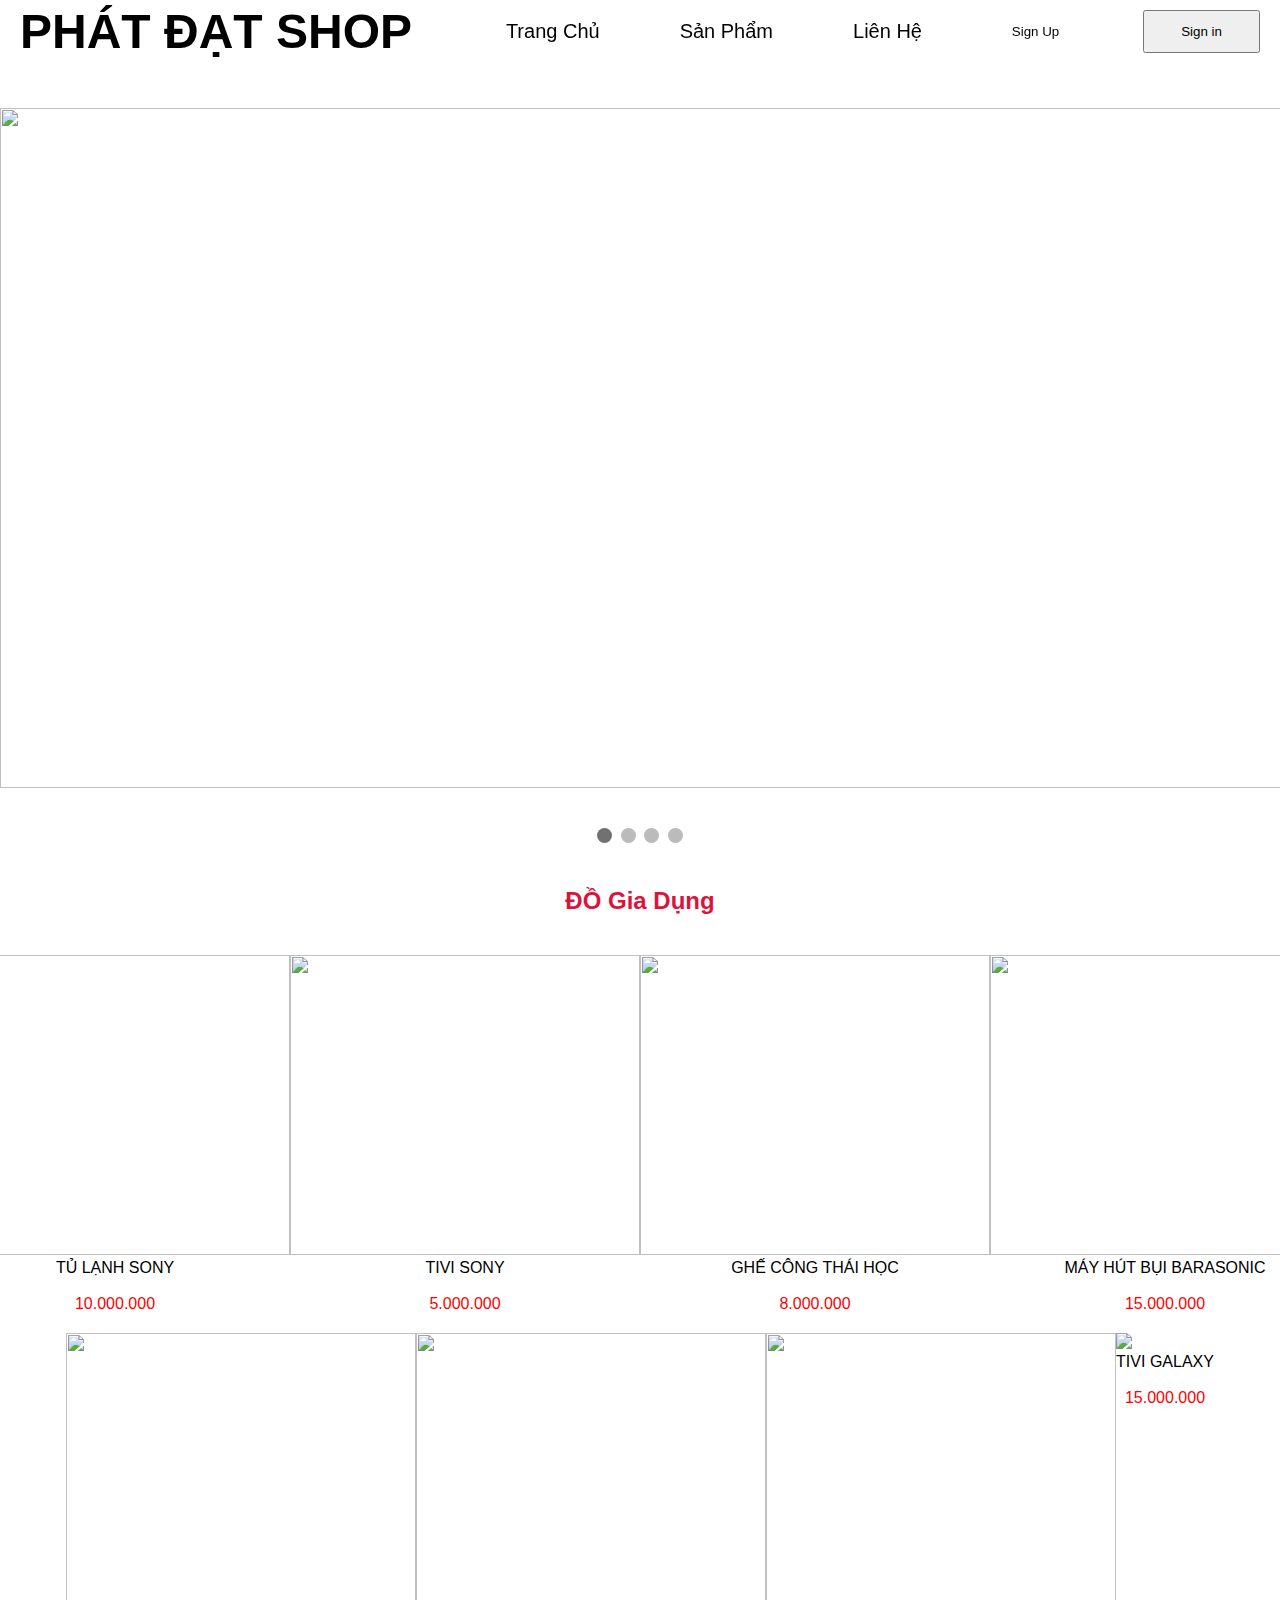
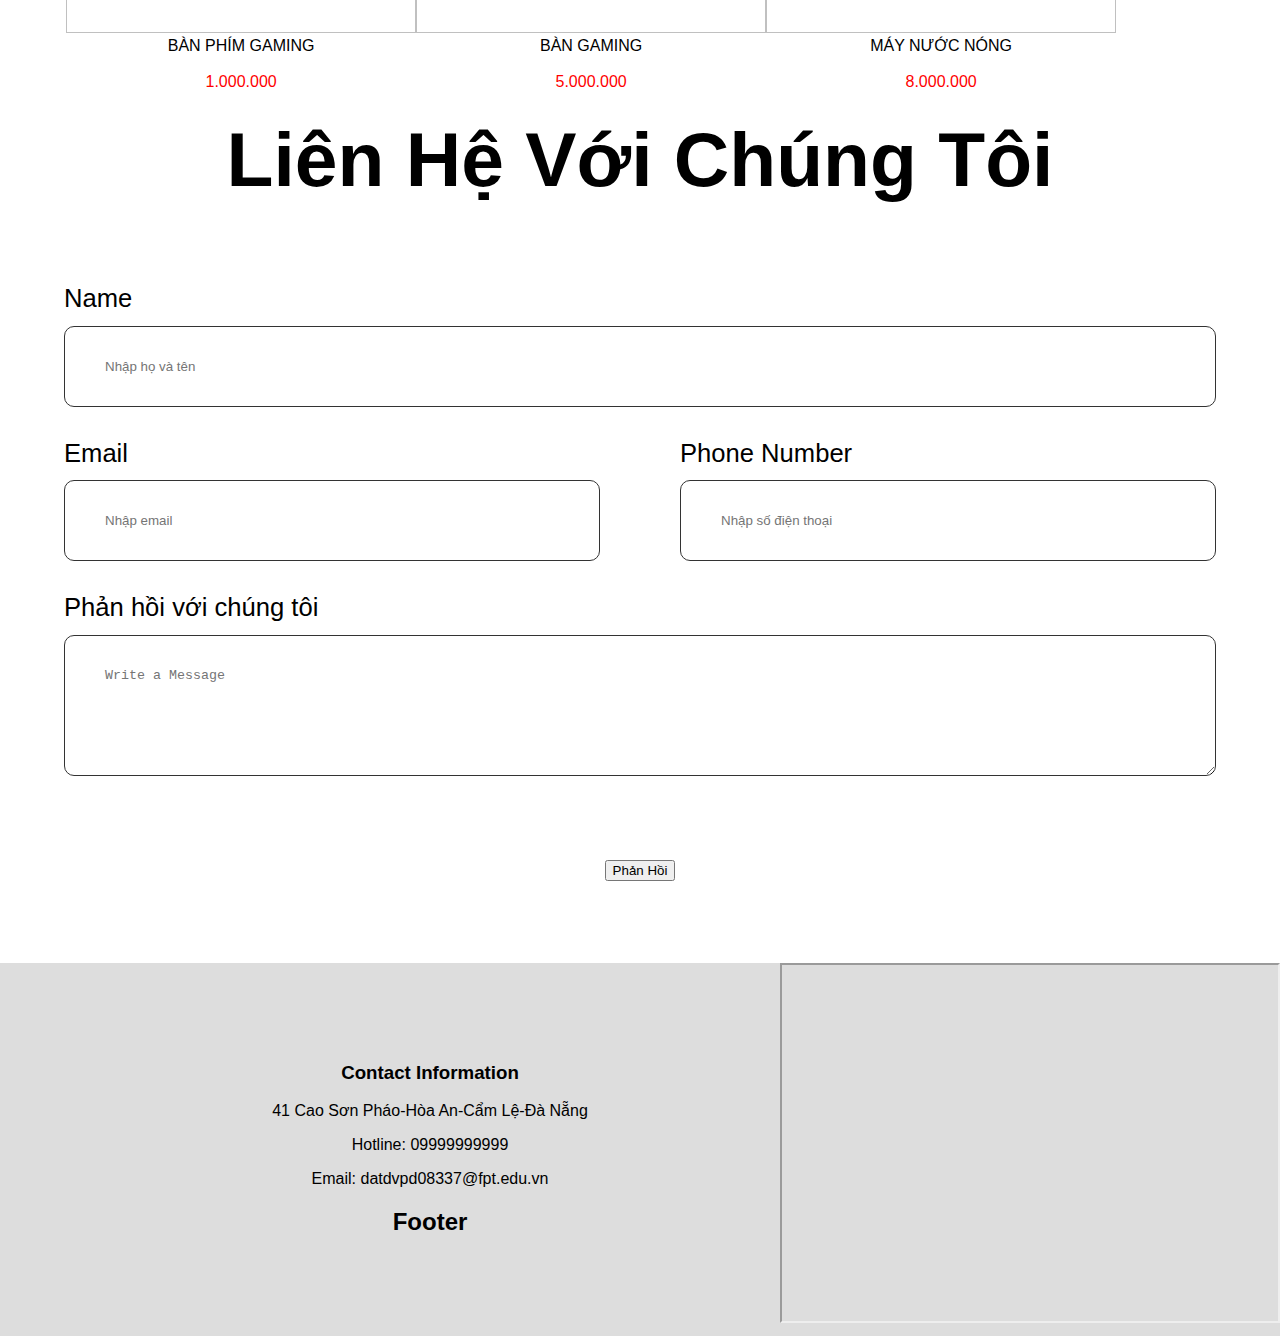
==== assimen pd08337 java/index.html @ ea3774dc "uhuh" ====
<!DOCTYPE html>
<html>
<head>
<title>asm</title>
<meta charset="UTF-8">
<meta name="viewport" content="width=device-width, initial-scale=1">
<link rel="stylesheet" href="css.css">

</head>
<body>
  <div class="header-top">
    <div class="container container-wrap">
        <a href="#" class="header-logo">PHÁT ĐẠT SHOP</a>
        <ul class="header-menu">
            <li class="menu-item">
                <a href="#" class="menu-link">Trang Chủ</a>
            </li>            
            <li class="menu-item">
                <a href="#sp" class="menu-link">Sản Phẩm</a>
            </li>
            <li class="menu-item">
                <a href="#contact" class="menu-link">Liên Hệ</a>
            </li>
        </ul>
        <div class="header-account">
            <button class="account-btn">
                <a href="#!" class="account-link">Sign Up</a>
            </button>
            <button class="btn-red">
                <a href="#!" class="account-link">Sign in</a>
            </button>
        </div>
    </div>


  <div class="slideshow-container" >
    
<div class="header" >
    
  <div class="mySlides fade"  >
    
    <img src="anh/tủ lạnh.jpg" style="width:1460px" height="680px"><br>
    <div class="text"></div><br>
  
  </div>
  
  <div class="mySlides fade">
    
    <img src="anh/BÀN.jpg" style="width:1460px" height="680px">
    <div class="text"></div>
  </div>
  
  <div class="mySlides fade">
    
    <img src="anh/bàn phím.jpg" style="width:1460px" height="680px">
    <div class="text"></div>
  </div>
  <div class="mySlides fade">  
      <img src="anh/tivi.jpg" style="width:1460px" height="680px">
      <div class="text"></div>
    </div>

    
  </div>
  <br>
  
  <div style="text-align:center">
    <span class="dot" onclick="currentSlide(1)"></span> 
    <span class="dot" onclick="currentSlide(2)"></span> 
    <span class="dot" onclick="currentSlide(3)"></span> 
    <span class="dot" onclick="currentSlide(4)"></span>
  </div>
  
</div>

  <div class="main" id="sp">
    <h2 style="color: crimson;"id="sanpham">ĐỒ Gia Dụng</h2>
    <div class="fakeimg" style="height: 358px;" >
      <div class="sanpham" id="sanpham"><img src="anh/tủ lạnh.jpg" height="300px" width="350px"><br> 
    <span class="item-des">
      TỦ LẠNH SONY
    </span><br>
    <span class="itemSP" style="color: red;">
        10.000.000
      </span>
    </div> 
      <div class="sanpham" id="sanpham"><img src="anh/tivi.jpg" height="300px" width="350px"><br>
        <span class="item-des">
            TIVI SONY
          </span><br>
          <span class="itemSP" style="color: red;">
              5.000.000
            </span>
    </div>
      <div class="sanpham" id="sanpham"><img src="anh/th.jpg"  height="300px" width="350px"><br>
        <span class="item-des">
             GHẾ CÔNG THÁI HỌC
          </span><br>
          <span class="itemSP" style="color: red;">
              8.000.000
            </span>
    </div>

      <div class="sanpham" id="sanpham"><img src="anh/máy hút bụi.jpg"  height="300px" width="350px"><br>
        <span class="item-des">
            MÁY HÚT BỤI BARASONIC
         </span><br>
         <span class="itemSP" style="color: red;">
             15.000.000
           </span>
   </div>
    </div>
    </div>
  
    
    <div class="fakeimg" style="height: 300px;;">
        <div class="sanpham" id="sanpham"><img src="anh/bàn phím.jpg" height="300px" width="350px"><br> 
        <span class="item-des">
          BÀN PHÍM GAMING
        </span><br>
        <span class="itemSP" style="color: red;">
            1.000.000
          </span>
        </div> 
          <div class="sanpham" id="sanpham"><img src="anh/BÀN.jpg" height="300px" width="350px"><br>
            <span class="item-des">
                BÀN GAMING
              </span><br>
              <span class="itemSP" style="color: red;">
                  5.000.000
                </span>
        </div>
          <div class="sanpham" id="sanpham"><img src="anh/máy nước nóng.jpg"  height="300px" width="350px"><br>
            <span class="item-des">
                 MÁY NƯỚC NÓNG
              </span><br>
              <span class="itemSP" style="color: red;">
                  8.000.000
                </span>
        </div>
          <div class="sanpham" id="sanpham"><img src="anh/tivi.jpg"300px" width="450px"><br>
            <span class="item-des">
                TIVI GALAXY
             </span><br>
             <span class="itemSP" style="color: red;">
                 15.000.000
               </span>
  </div>
    
  </div>
</div><br><br><br>
<section id="contact" class="contact ptb-200">
  <div class="container">
      <div class="contact-container">
          <h1 class="contact-heading">Liên Hệ Với Chúng Tôi</h1>
          <form action="" class="contact-form" method="post" id="form-1">
              <div class="form-group">
                  <label for="fullname" class="contact-title">Name</label>
                  <input id="fullname" name="fullname" type="text" placeholder="Nhập họ và tên" class="contact-input" required>
                  <span class="form-message"></span>
              </div>

              <div class="form-group">
                  <div class="input-wrap">
                      <div class="form-group">
                          <label for="email" class="contact-title">Email</label>
                          <input id="email" name="email" type="email" placeholder="Nhập email" class="contact-input" required>
                          <span class="form-message"></span>
                      </div>
                      <div class="form-group">
                          <label for="telphone" class="contact-title">Phone Number</label>
                          <input id="telphone" name="telphone" type="tel" placeholder="Nhập số điện thoại" class="contact-input"
                              required>
                          <span class="form-message"></span>
                      </div>
                  </div>
              </div>

              <div class="form-group">
                  <label for="message" class="contact-title">Phản hồi với chúng tôi</label>
                  <textarea name="message" id="message" cols="30" rows="5" placeholder="Write a Message"
                  class="contact-textarea-message" required></textarea>
                  <span class="form-message"></span>
                  <button type="submit" class="btn-submit">Phản Hồi</button>
              </div>
          </form>
      </div>
  </div>
</section>

<iframe class="bd" src="https://www.google.com/maps/d/u/0/embed?mid=19KqNkzWMgPGHqgmpcOpftttATYdcbZo&ehbc=2E312F" width="500" height="360"></iframe>
<div class="footer">
    <div >
        <div class="contact-info">
        <h3>Contact Information</h3>
        <p>41 Cao Sơn Pháo-Hòa An-Cẩm Lệ-Đà Nẵng</p>
        <p>Hotline: 09999999999</p>
        <p>Email: datdvpd08337@fpt.edu.vn</p>
        <div class="social-icons">
          <a href="#"><i class="fab fa-facebook"></i></a>
          <a href="#"><i class="fab fa-twitter"></i></a>
          <a href="#"><i class="fab fa-instagram"></i></a>
        </div>
        </div>
        <h2>Footer</h2>

</div>
<script src="js.js"></script>
</body>
</html>
---- assimen pd08337 java/css.css ----
* {
    box-sizing: border-box;
  }
  
 
  body {
    font-family: Arial;
    margin: 0;
  }
  
 
  .header {
    padding: 0px;
    text-align: center;
    color: white;
    margin-top: 60px;
  }
  

  .navbar {
    display: flex;
    background-color: #333;
  }
  

  .navbar a {
    color: white;
    padding: 14px 20px;
    text-decoration: none;
    text-align: center;
  }
  

  .navbar a:hover {
    background-color: #ddd;
    color: black;
  }

  .row {  
    display: flex;
    flex-wrap: wrap;
  }
  

  .side {
    flex: 30%;
    background-color: #f1f1f1;
    padding: 20px;
  }

  .main {
    text-align: center;
    flex: 70%;
    background-color: white;
    padding: 20px;
  }
  .banghe {
    border: 2px solid red;
  }
  

  .fakeimg {
    
    width: 100%;
    padding: 20px;
    display: flex;
    justify-content: center;
  }
  

  .footer {
    padding: 80px;
    text-align: center;
    background: #ddd;

  }
  
  
  @media screen and (max-width: 700px) {
    .row, .navbar {   
      flex-direction: column;
    }
  }
  


.prev, .next {
  cursor: pointer;
  position: absolute;
  top: 50%;
  width: auto;
  padding: 16px;
  margin-top: -22px;
  color: white;
  font-weight: bold;
  font-size: 18px;
  transition: 0.6s ease;
  border-radius: 0 3px 3px 0;
  user-select: none;
}


.next {
  right: 0;
  border-radius: 3px 0 0 3px;
}


.prev:hover, .next:hover {
  background-color: rgba(0,0,0,0.8);
}


.text {
  color: #f2f2f2;
  font-size: 15px;
  padding: 8px 12px;
  position: absolute;
  bottom: 8px;
  width: 100%;
  text-align: center;
}

.numbertext {
  color: #f2f2f2;
  font-size: 12px;
  padding: 8px 12px;
  position: absolute;
  top: 0;
}

.dot {
  cursor: pointer;
  height: 15px;
  width: 15px;
  margin: 0 2px;
  background-color: #bbb;
  border-radius: 50%;
  display: inline-block;
  transition: background-color 0.6s ease;
}

.active, .dot:hover {
  background-color: #717171;
}


.fade {
  animation-name: fade;
  animation-duration: 1.5s;
}

@keyframes fade {
  from {opacity: .4} 
  to {opacity: 1}
}


@media only screen and (max-width: 300px) {
  .prev, .next,.text {font-size: 11px}
}
.contact-container {
  width: 100%;
  max-width: 72rem;
  height: 53rem;
  margin: 0 auto;
}

.contact-heading {
  margin: 0;
  color: var(--second-color);
  font-weight: 600;
  font-size: 4.8rem;
  margin-bottom: 5rem;
  text-align: center;
}

.contact-title {
  display: block;
  margin-bottom: 0.8rem;
  font-weight: 500;
  font-size: 1.6rem;
  cursor: pointer;
}

.contact-input {
  border: 1px solid #333;
  padding: 2rem 2.5rem;
  margin-bottom: 2rem;
  outline: none;
  border-radius: 10px;
  width: 100%;
  color: #4F4F4F;
}

.contact-textarea-message {
  border: 1px solid #333;
  outline: none;
  border-radius: 10px;
  width: 100%;
  color: #4F4F4F;
  padding: 2rem 2.5rem;
  
}
.input-wrap {
  display: flex;
  gap: 5rem;
}
.form-group {
  flex: 1;
}


.btn-submit {
  display: block;
  margin: 5rem auto;
}
.container {
  max-width: 1240px;
  margin: 0 auto;
}
.container-wrap {
  position: fixed;
  top :0; 
  left: 0;
  right : 0;
  display:flex;
  justify-content: space-between;
  align-items: center;
}
.header-top {
  top: 0;
  left: 0;
  right: 0;
  padding: 3rem 0;    
  background-color: var(--white-color);
  z-index: 2;
}

.header-logo,
.footer-logo {
    font-size: 3rem;
    font-weight: 600;
    color: var(--second-color);
    text-decoration: none;
}

.header-menu,
.footer-menu {
    display: flex;
    align-items: center;
    gap: 5rem;
    list-style: none;
    font-size: 20px;
    font-weight: 200px;
}

.menu-link {
    text-decoration: none;
    color: var(--second-color);
}

.menu-link:hover {
    border-bottom: 2px solid var(--primary-color);
}

.header-account {
    display: flex;
    align-items: center;
    gap: 3rem;
    font-weight: 500;
    font-size: 1.7rem;
}

.account-btn {
    border: none;
    outline: none;
    border-radius: 7px;
    overflow: hidden;
    background-color: var(--white-color);
}

.account-link {
    display: block;
    padding: 11px 30px;
    color: var(--second-color);
    text-decoration: none;
}

.account-btn:hover a{
    background-color: #F3F3F3;
    box-shadow: 0 0.09rem 3.125rem 0 rgba(0, 0, 0, 0.1);
    transition: linear 0.25s;
}
/* gia sp*/
.item-des{
    display: flex;
    justify-content: center;

}
.itemSP{
    display: flex;
    justify-content: center;
    color: red; 
}
.bd {
  float: right;
}
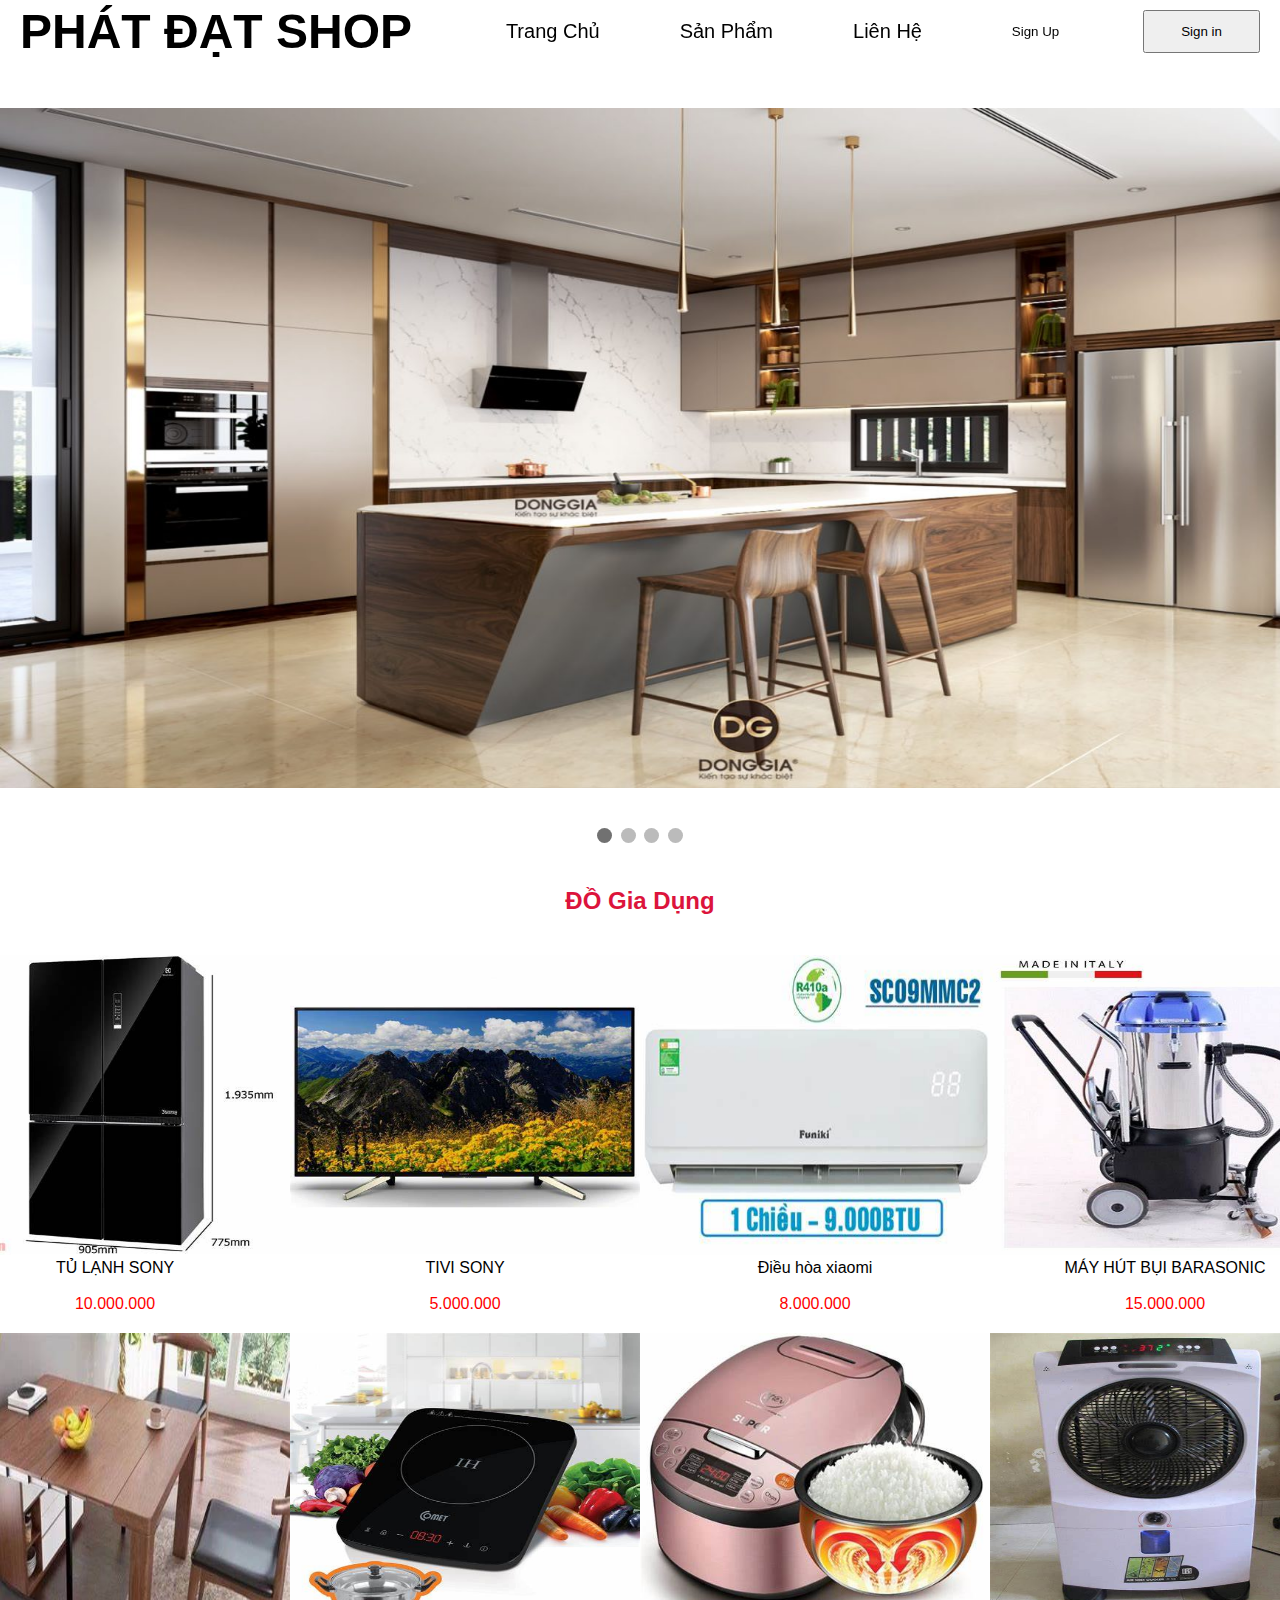
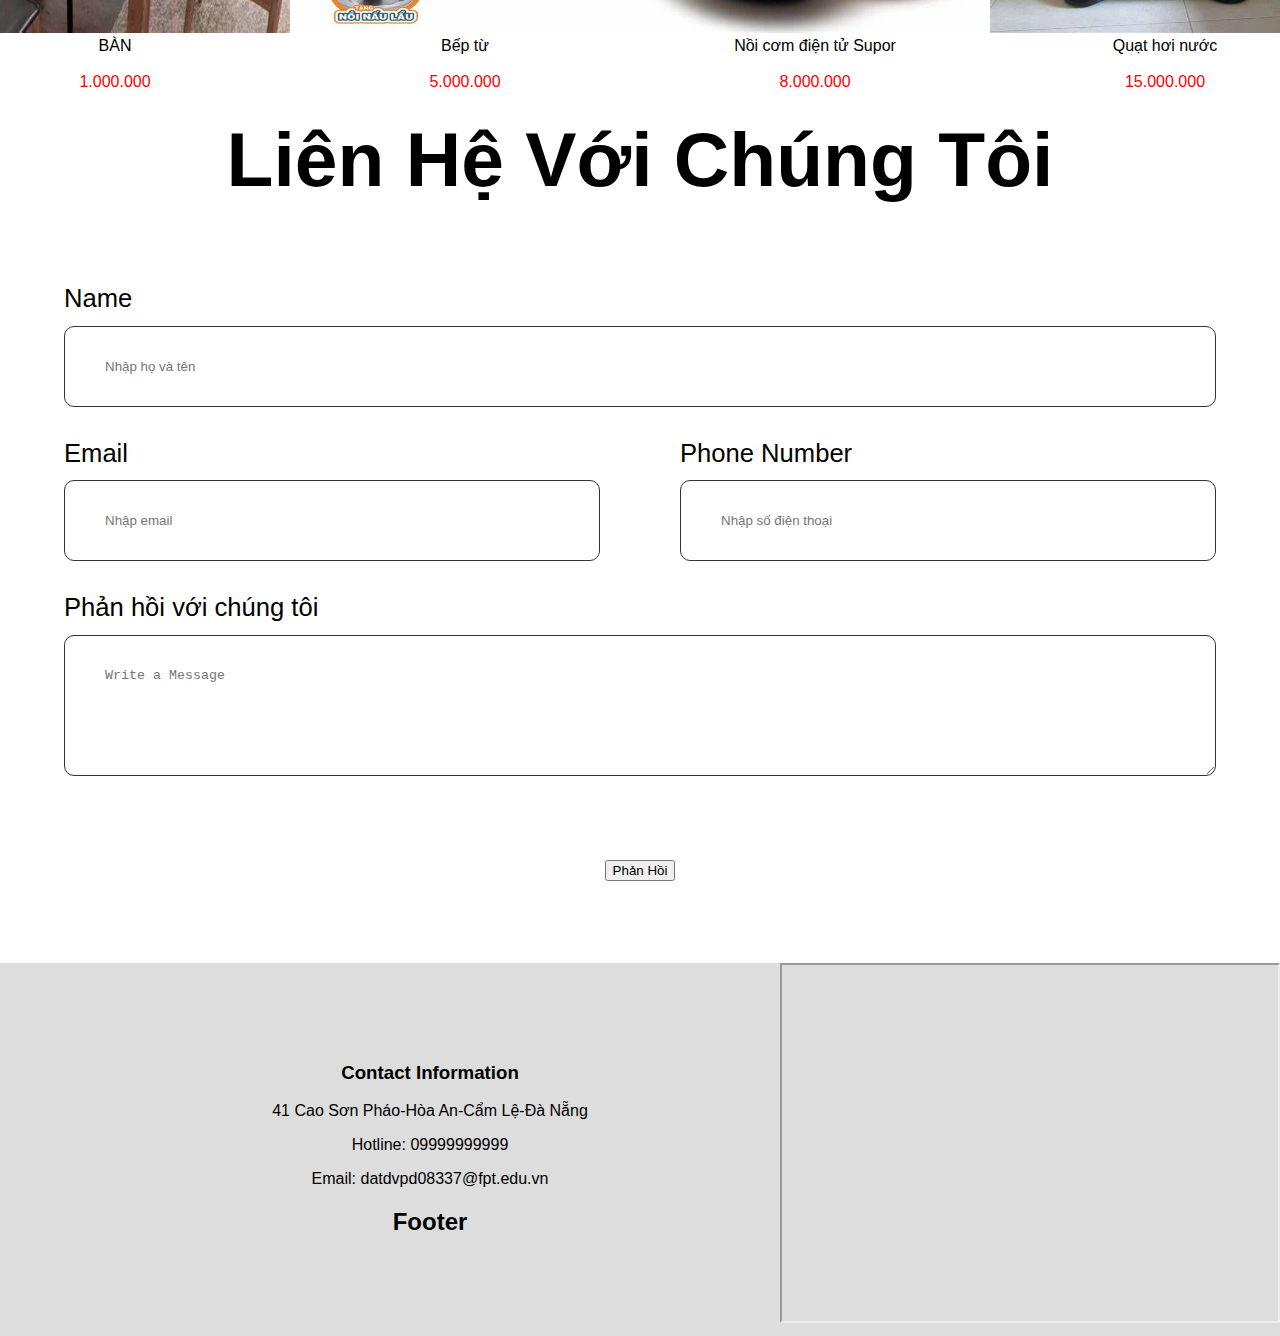
==== commit 3c5aabe7: "noplaai" ====
--- a/assimen pd08337 java/index.html
+++ b/assimen pd08337 java/index.html
@@ -39,24 +39,24 @@
     
   <div class="mySlides fade"  >
     
-    <img src="anh/tủ lạnh.jpg" style="width:1460px" height="680px"><br>
+    <img src="image/dao-bep-dep-moi-nhat-2020-1536x864.jpg" style="width:1490px" height="680px"><br>
     <div class="text"></div><br>
   
   </div>
   
   <div class="mySlides fade">
     
-    <img src="anh/BÀN.jpg" style="width:1460px" height="680px">
+    <img src="image/1601348567f212b5c1712fbfd41757491799905d48.png" style="width:1460px" height="680px">
     <div class="text"></div>
   </div>
   
   <div class="mySlides fade">
     
-    <img src="anh/bàn phím.jpg" style="width:1460px" height="680px">
+    <img src="image/Dieu-hoa-Panasonic-2020-XPU9WKH-co-gi-moi-1-scaled.jpg" style="width:1460px" height="680px">
     <div class="text"></div>
   </div>
   <div class="mySlides fade">  
-      <img src="anh/tivi.jpg" style="width:1460px" height="680px">
+      <img src="image/maxresdefault.jpg" style="width:1460px" height="680px">
       <div class="text"></div>
     </div>
 
@@ -76,7 +76,7 @@
   <div class="main" id="sp">
     <h2 style="color: crimson;"id="sanpham">ĐỒ Gia Dụng</h2>
     <div class="fakeimg" style="height: 358px;" >
-      <div class="sanpham" id="sanpham"><img src="anh/tủ lạnh.jpg" height="300px" width="350px"><br> 
+      <div class="sanpham" id="sanpham"><img src="image/tulanh.jpg" height="300px" width="350px"><br> 
     <span class="item-des">
       TỦ LẠNH SONY
     </span><br>
@@ -84,7 +84,7 @@
         10.000.000
       </span>
     </div> 
-      <div class="sanpham" id="sanpham"><img src="anh/tivi.jpg" height="300px" width="350px"><br>
+      <div class="sanpham" id="sanpham"><img src="image/tivi.jpg" height="300px" width="350px"><br>
         <span class="item-des">
             TIVI SONY
           </span><br>
@@ -92,16 +92,16 @@
               5.000.000
             </span>
     </div>
-      <div class="sanpham" id="sanpham"><img src="anh/th.jpg"  height="300px" width="350px"><br>
-        <span class="item-des">
-             GHẾ CÔNG THÁI HỌC
+      <div class="sanpham" id="sanpham"><img src="image/điêu hòa.jpg"  height="300px" width="350px"><br>
+        <span class="item-des">
+          Điều hòa xiaomi
           </span><br>
           <span class="itemSP" style="color: red;">
               8.000.000
             </span>
     </div>
 
-      <div class="sanpham" id="sanpham"><img src="anh/máy hút bụi.jpg"  height="300px" width="350px"><br>
+      <div class="sanpham" id="sanpham"><img src="image/mhb.jpg"  height="300px" width="350px"><br>
         <span class="item-des">
             MÁY HÚT BỤI BARASONIC
          </span><br>
@@ -114,33 +114,33 @@
   
     
     <div class="fakeimg" style="height: 300px;;">
-        <div class="sanpham" id="sanpham"><img src="anh/bàn phím.jpg" height="300px" width="350px"><br> 
-        <span class="item-des">
-          BÀN PHÍM GAMING
+        <div class="sanpham" id="sanpham"><img src="image/bàn.jpg" height="300px" width="350px"><br> 
+        <span class="item-des">
+          BÀN 
         </span><br>
         <span class="itemSP" style="color: red;">
             1.000.000
           </span>
         </div> 
-          <div class="sanpham" id="sanpham"><img src="anh/BÀN.jpg" height="300px" width="350px"><br>
+          <div class="sanpham" id="sanpham"><img src="image/bepdien.jpg" height="300px" width="350px"><br>
             <span class="item-des">
-                BÀN GAMING
+                Bếp từ
               </span><br>
               <span class="itemSP" style="color: red;">
                   5.000.000
                 </span>
         </div>
-          <div class="sanpham" id="sanpham"><img src="anh/máy nước nóng.jpg"  height="300px" width="350px"><br>
+          <div class="sanpham" id="sanpham"><img src="image/noicom.jpg"  height="300px" width="350px"><br>
             <span class="item-des">
-                 MÁY NƯỚC NÓNG
+                 Nồi cơm điện tử Supor
               </span><br>
               <span class="itemSP" style="color: red;">
                   8.000.000
                 </span>
         </div>
-          <div class="sanpham" id="sanpham"><img src="anh/tivi.jpg"300px" width="450px"><br>
+          <div class="sanpham" id="sanpham"><img src="image/quat.jpg"  height="300px" width="350px"><br>
             <span class="item-des">
-                TIVI GALAXY
+                Quạt hơi nước
              </span><br>
              <span class="itemSP" style="color: red;">
                  15.000.000
